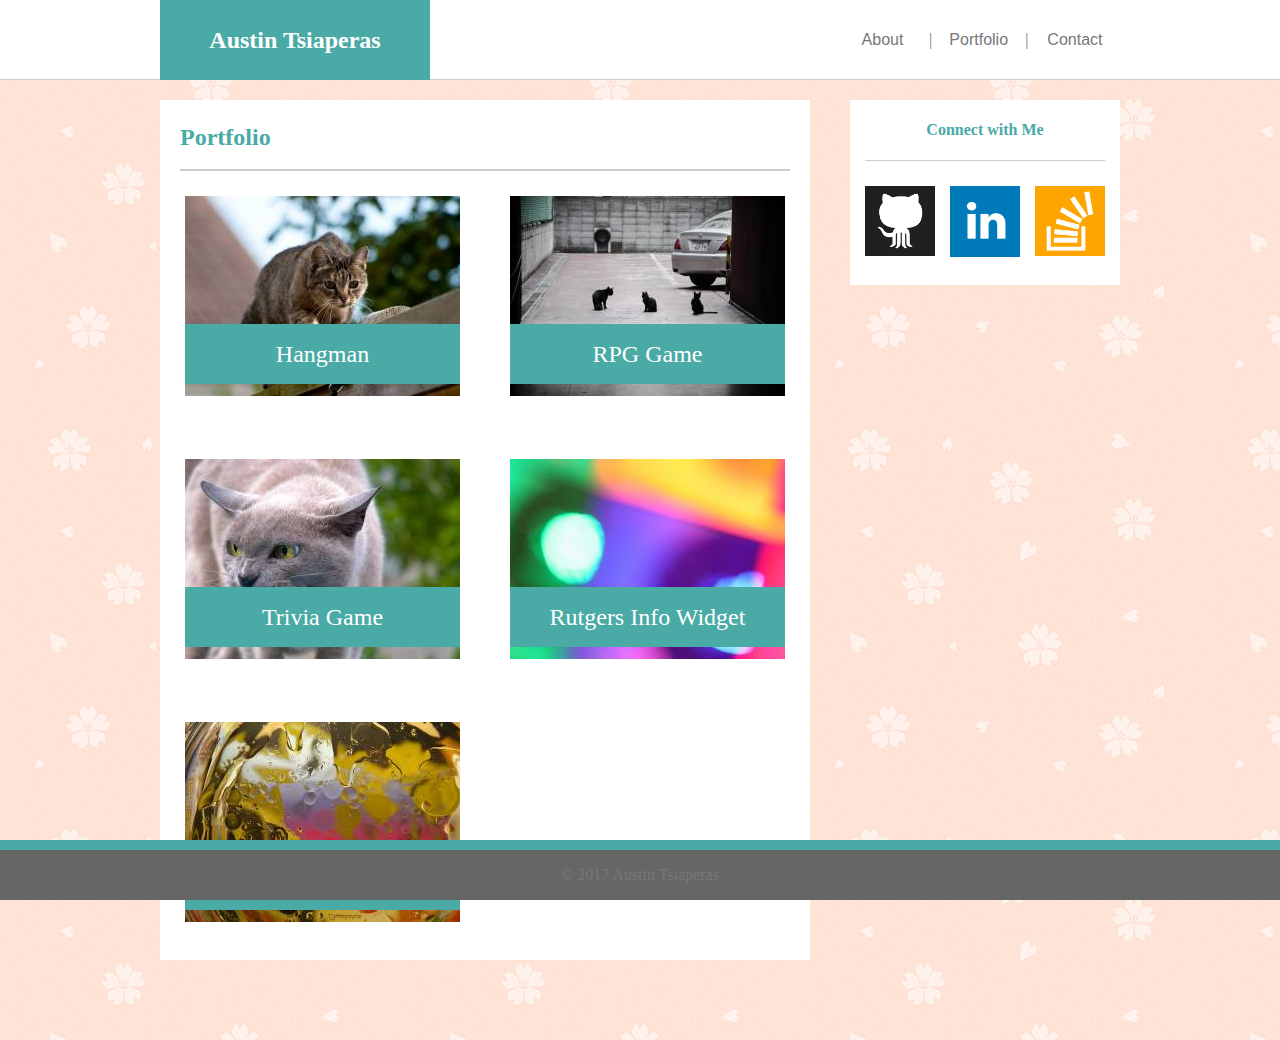
==== portfolio.html @ ae5e308e "forgot about portfolio, final actually done project" ====
<!DOCTYPE html>
<html>
    <head>
    	<meta charset="UTF-8">
	    <title>Portfolio</title>
      <link rel="stylesheet" type="text/css" href="assets/css/reset.css">
	    <link rel="stylesheet" type="text/css" href="assets/css/style.css">
	  </head>

    <body>

        <header> 
        
        <div id="top_bar">
        	<h1 id="title"><strong>Austin Tsiaperas</strong></h1>
        
		        <div id="menu">
			          <ul>
                    <li>
          	            <a href="index.html">About</a>
          	        </li>
                    |
                    <li>
          	            <a href="portfolio.html">Portfolio</a>
          	        </li>
                    |
          	        <li>
          	     	      <a href="contact.html">Contact</a>
          	        </li>
          	     </ul>
		         </div>
           </div>
        </header> 	
		
		<div class = "container"> 
            <div id = "portfolio">
	
				<h1> <strong>Portfolio</strong> </h1>
			    <table>
          <tr>
            <td>
              <img src="assets/images/hangman.jpg">
                <div class="banners">
                    Hangman
                </div>
            </td>
            <td><img src="assets/images/rpg.jpg">
                  <div class="banners">
                    RPG Game
                  </div>
              </td>
          </tr>

          <tr>
             <td><img src="assets/images/trivia.jpg">
                 <div class="banners">
                    Trivia Game
                </div>
             </td>   
             <td><img src="assets/images/rutgers.jpg"><div class="banners">Rutgers Info Widget</div></td>
          </tr>

          <tr>
             <td><img src="assets/images/rps.jpg">

                 <div class="banners">
                    Rock Paper Scissors
                </div>
             </td>   
          </tr>

        </table>
            </div>	
            
            <div id="connect">
            	<h3>Connect with Me</h3>
            	<ul>

            	    <li>
            		    <a href="https://github.com/jtsiaperas">
            		        <img src="assets/images/github_icon.png">
            	     </a>
            	    </li>

            	    <li>
            	        <a href="https://linkedin.com/in/j-austin-tsiaperas-9a210b11b/">
            		        <img src="assets/images/linkedin_icon.png">
            	        </a>
            	    </li>
                    
                    <li>
            	        <a href="https://stackoverflow.com/users/8822632/austin-tsiaperas">
            	    	    <img src="assets/images/stackoverflow_icon.png">
            	    	</a>
            	    </li>
                </ul>

            </div>

		</div>
		
		<footer>
			<p> &#x00A9; 2017 Austin Tsiaperas </p>
		</footer>
    </body>

</html>
---- assets/css/style.css ----
* {
	box-sizing: border-box;
	font-family: 'Arial', 'Helvetica Neue', Helvetica, sans-serif;

}


body {
	background-image: url("../images/sakura.png");
	color: #777777;
	margin: 0px;
	padding: 0px;
	
}

h1,h3 {
	font-family: 'Georgia', Times, Times New Roman, serif;
	font-weight: bold;
}

h1 {
	font-size: 24px;
}
a
{
    font-style: inherit;
    color: inherit;
    font-family: 'Arial', 'Helvetica Neue', Helvetica, sans-serif;
    text-decoration: none;
}

#menu a:hover {
	color: #4aaaa5;
}

#menu a:active {
	background-color: #4aaaa5;
	color: white;	
}

header {
	background-color: #ffffff;
	height: 80px;
	border-bottom: 1px solid #cccccc;
}
#top_bar {
	width: 960px;
	margin-left: auto;
	margin-right: auto;
}

#menu {
	width: 280px;
	height: 80px;
	float: right;
	line-height: 80px;
}

#menu li{
	display: inline-block;
	text-align: center;
	width: 85px;
}

#title {
	background-color: #4aaaa5;
	height: 80px;
	width: 270px;
	float: left;
	line-height: 80px;
	text-align: center;
	color: white;
}

.container {
	width: 960px;
	margin-top: 20px;
	margin-left: auto;
	margin-right: auto;
	
}

#about_me, #contact, #portfolio {
	background-color: #ffffff;
	width: 650px;
	float: left;
	margin-bottom: 80px;
}

#about_me h1, #contact h1, #portfolio h1{
	box-sizing: none;
	margin: 0px 20px 0px 20px;
	padding: 25px 0px 20px 0px;
	color: #4aaaa5;
	border-bottom: 2px solid #cccccc;
	width: 610px;
}

#about_me img{
	float: left;
	max-width: 200px;
	max-height: 200px;
	padding: 20px;
}

#about_me p{
	padding: 20px 20px 0px 20px;
}

#connect {
	background-color: #ffffff;
	width: 270px;
	float: right;
}

#connect h3{
	margin-left: 15px;
	margin-right: 15px;
	border-bottom: 1px solid #cccccc;
	line-height: 60px;
	text-align: center;
	color: #4aaaa5;
}

#connect img{

	width: 85px;
	padding: 10px 15px 10px 0px;
}

#connect li{
	padding-top: 15px;
	padding-bottom: 15px;
	float: left;
}
#connect ul{

	padding-left: 15px;
}
footer {
	position: fixed;
	bottom: 0px;
	height: 60px;
	background-color: #666666;
	width: 100%;
	border-top: 10px solid #4aaaa5;
}

footer p {
	line-height: 50px;
	text-align: center;
}

.clearfix::after {
	content: "";
	display: block;
	clear: both;
}

form {
	width: 650px;
	height: 340px;
	line-height: 24px;
	padding-left: 20px;
	font-family: 'Arial', 'Helvetica Neue', Helvetica, sans-serif;
}
textarea {
	width: 610px;
	height: 100px;
	margin-top: 10px;
	border-color: #cccccc;
}

input {
	margin-top: 10px;
	margin-bottom: 10px;
	border: 1px solid #cccccc;
}
input[type=submit]{
	background-color: #4aaaa5;
	float: left;
	line-height: 32px;
	width: 80px;
	text-align: center;
	color: white;
	border: none;
	margin-bottom: 20px;
}

input[type=submit]:hover {
	background-color: #4bbbb5;
}

input[type=submit]:active {
	background-color: #488885;
}

table {
	width: 650px;
	padding: 0px;
	margin: 0px;
}

table img{
	position: relative;
	left: 25px;
	top: 25px;
}

.banners {
	position: relative;
	width: 275px;
	height: 60px;
	left: 25px;
	bottom: 50px;
	font-size: 24px;
	line-height: 60px;
	background-color:  #4aaaa5;
	color: white;
	text-align: center;
}
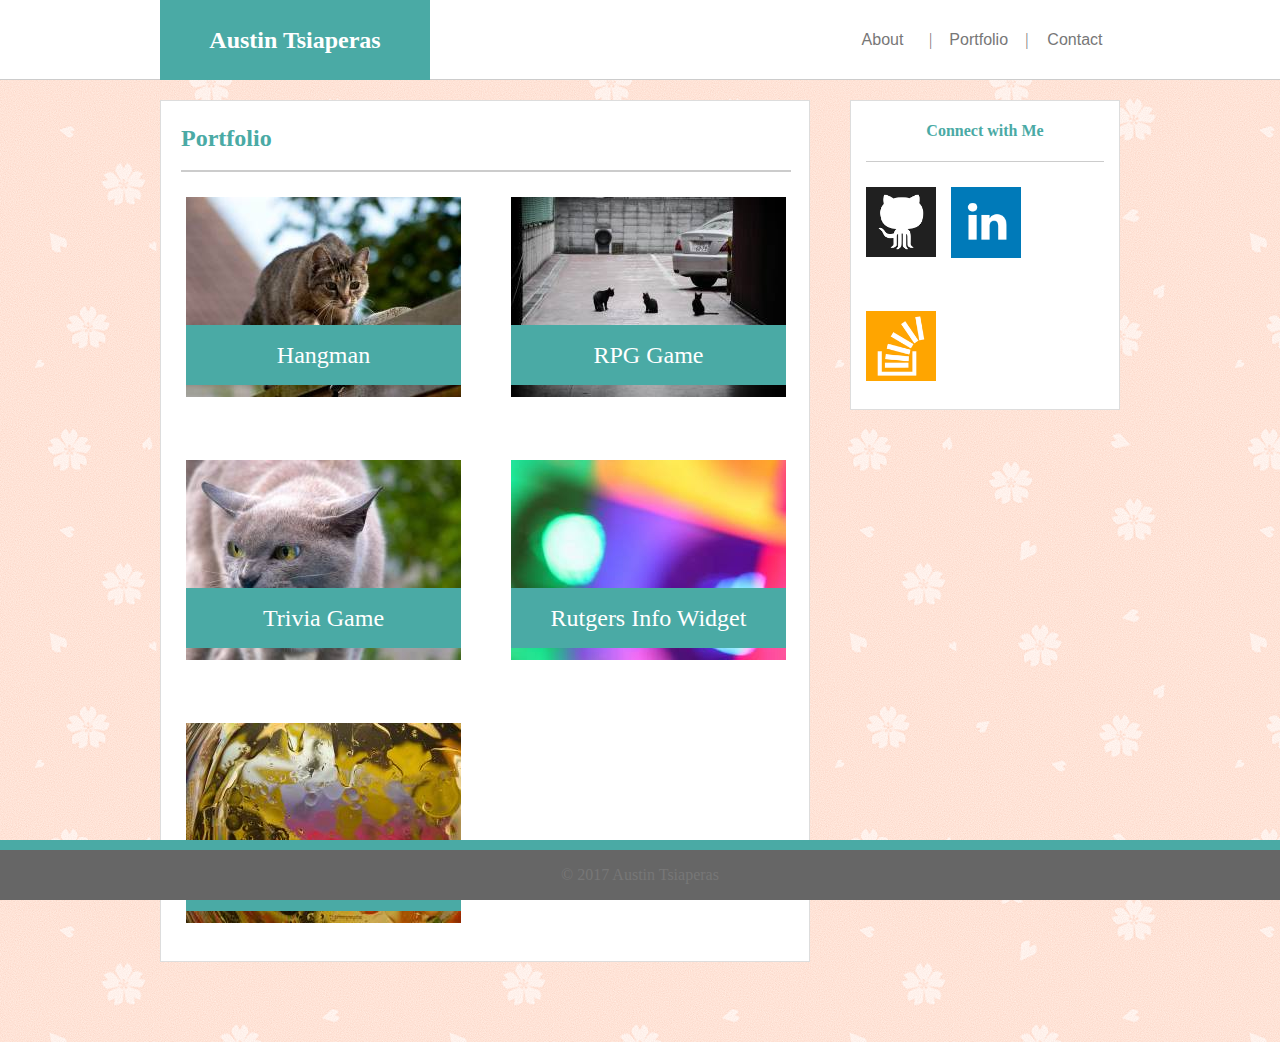
==== commit cd12cc03: "added border to content panes" ====
--- a/portfolio.html
+++ b/portfolio.html
@@ -57,7 +57,11 @@
                     Trivia Game
                 </div>
              </td>   
-             <td><img src="assets/images/rutgers.jpg"><div class="banners">Rutgers Info Widget</div></td>
+             <td><img src="assets/images/rutgers.jpg">
+                 <div class="banners">
+                  Rutgers Info Widget
+                  </div>
+             </td>
           </tr>
 
           <tr>
--- a/assets/css/style.css
+++ b/assets/css/style.css
@@ -43,6 +43,7 @@
 	height: 80px;
 	border-bottom: 1px solid #cccccc;
 }
+
 #top_bar {
 	width: 960px;
 	margin-left: auto;
@@ -85,10 +86,10 @@
 	width: 650px;
 	float: left;
 	margin-bottom: 80px;
+	border: 1px solid #dddddd;
 }
 
 #about_me h1, #contact h1, #portfolio h1{
-	box-sizing: none;
 	margin: 0px 20px 0px 20px;
 	padding: 25px 0px 20px 0px;
 	color: #4aaaa5;
@@ -111,6 +112,7 @@
 	background-color: #ffffff;
 	width: 270px;
 	float: right;
+	border: 1px solid #dddddd;
 }
 
 #connect h3{
@@ -203,6 +205,8 @@
 
 table img{
 	position: relative;
+	max-height: 275px;
+	max-height: 200px;
 	left: 25px;
 	top: 25px;
 }
